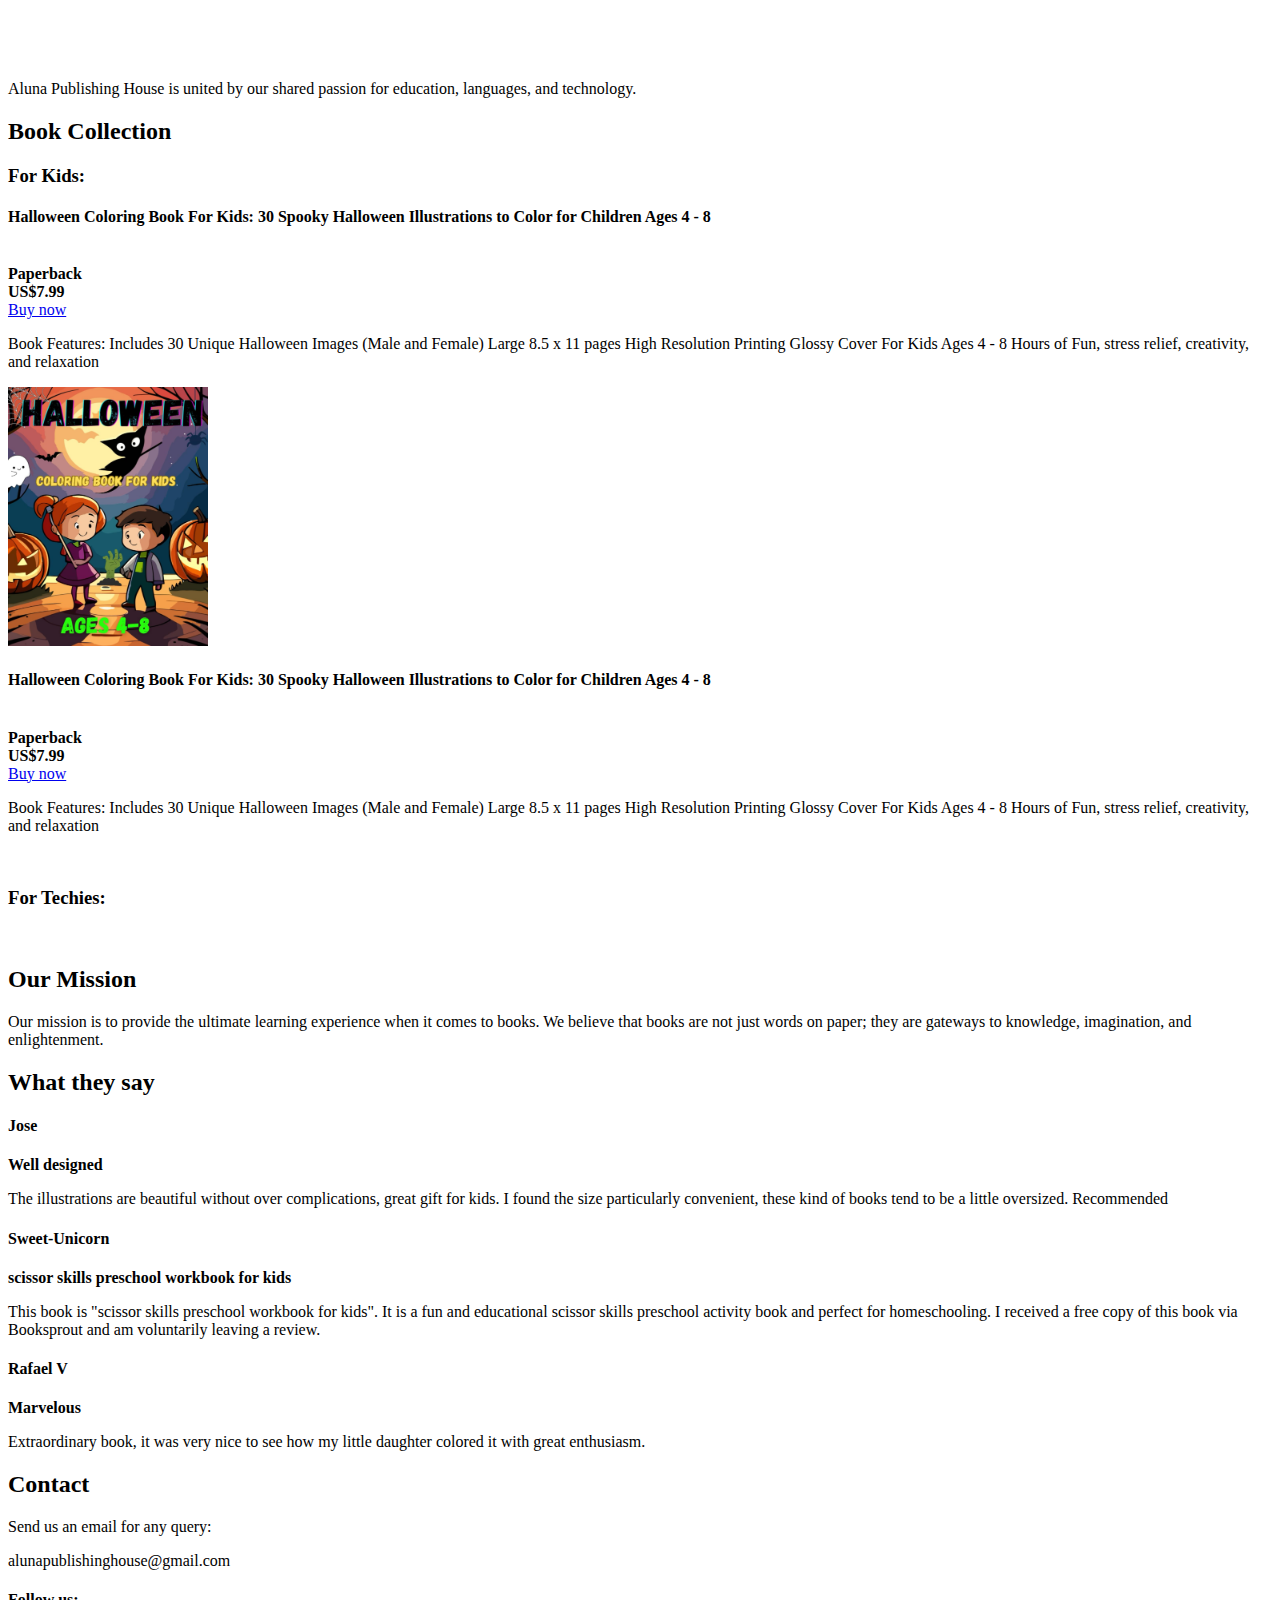
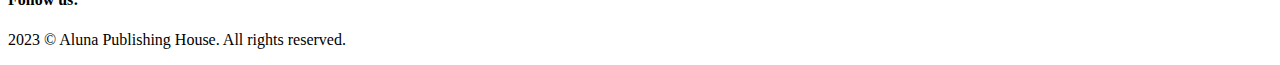
==== index.html @ 4206c988 "Create index.html" ====
<!DOCTYPE html>
<html lang="en">
  <head>
    <meta charset="UTF-8" />
    <meta name="viewport" content="width=device-width, initial-scale=1.0" />
    <title>Aluna Publishing House</title>
    <link rel="stylesheet" href="./styles.css" />
    <link rel="stylesheet" href="styles.css" />
    <link
      rel="stylesheet"
      href="https://site-assets.fontawesome.com/releases/v6.4.0/css/all.css"
    />
    <link
      rel="stylesheet"
      href="https://site-assets.fontawesome.com/releases/v6.4.0/css/sharp-solid.css"
    />
    <link
      rel="stylesheet"
      href="https://site-assets.fontawesome.com/releases/v6.4.0/css/sharp-regular.css"
    />
    <link
      rel="stylesheet"
      href="https://site-assets.fontawesome.com/releases/v6.4.0/css/sharp-light.css"
    />
    <link
      rel="stylesheet"
      href="https://unpkg.com/swiper/swiper-bundle.min.css"
    />
    <script src="https://unpkg.com/swiper/swiper-bundle.min.js"></script>
  </head>
  <body>
    <header>
      <div>
        <h1><img src="./logo.png" width="300px" alt="" /></h1>
        <p>
          Aluna Publishing House is united by our shared passion for education,
          languages, and technology.
        </p>
      </div>
    </header>
    <section class="books">
      <h2>Book Collection</h2>
      <h3>For Kids:</h3>
      <div>
        <div class="flex">
          <div class="book-info">
            <h4>
              Halloween Coloring Book For Kids: 30 Spooky Halloween
              Illustrations to Color for Children Ages 4 - 8
            </h4>
            <span class="stars"
              ><i class="fa-sharp fa-solid fa-star"></i>
              <i class="fa-sharp fa-solid fa-star"></i>
              <i class="fa-sharp fa-solid fa-star"></i>
              <i class="fa-sharp fa-solid fa-star"></i>
              <i class="fa-sharp fa-solid fa-star"></i
            ></span>
            <br />
            <b class="paperback">Paperback</b>
            <div class="price"><b>US$7.99</b></div>
            <a
              href="https://www.amazon.com/-/es/ALUNA-PUBLISHING-HOUSE/dp/B0CGYVZ9QR/"
              target="_blank"
              class="buy-button"
              >Buy now</a
            >
            <p>
              Book Features: Includes 30 Unique Halloween Images (Male and
              Female) Large 8.5 x 11 pages High Resolution Printing Glossy Cover
              For Kids Ages 4 - 8 Hours of Fun, stress relief, creativity, and
              relaxation
            </p>
          </div>
          <img src="./coloring-book.jpg" width="200px" alt="" />
        </div>
        <div class="flex">
          <div class="book-info">
            <h4>
              Halloween Coloring Book For Kids: 30 Spooky Halloween
              Illustrations to Color for Children Ages 4 - 8
            </h4>
            <span class="stars"
              ><i class="fa-sharp fa-solid fa-star"></i>
              <i class="fa-sharp fa-solid fa-star"></i>
              <i class="fa-sharp fa-solid fa-star"></i>
              <i class="fa-sharp fa-solid fa-star"></i>
              <i class="fa-sharp fa-solid fa-star"></i
            ></span>
            <br />
            <b class="paperback">Paperback</b>
            <div class="price"><b>US$7.99</b></div>
            <a
              href="https://www.amazon.com/-/es/Aluna-Publishing-House/dp/B0CJDFG2NN/"
              target="_blank"
              class="buy-button"
              >Buy now</a
            >
            <p>
              Book Features: Includes 30 Unique Halloween Images (Male and
              Female) Large 8.5 x 11 pages High Resolution Printing Glossy Cover
              For Kids Ages 4 - 8 Hours of Fun, stress relief, creativity, and
              relaxation
            </p>
          </div>
          <img src="./scissor-skills.jpg" width="200px" alt="" />
        </div>
      </div>
      <h3>For Techies:</h3>
    </section>
    <section class="mission">
      <img src="./mision.jpg" width="200px" alt="" />
      <h2>Our Mission</h2>
      <p>
        Our mission is to provide the ultimate learning experience when it comes
        to books. We believe that books are not just words on paper; they are
        gateways to knowledge, imagination, and enlightenment.
      </p>
    </section>


    <section class="testimonials">
      <h2>What they say</h2>
      <div class="slideshow-container">
        <div class="mySlides fade"><div class="testimonial-card">
          <div class="test-top">
            <h4>Jose</h4>
            <span class="stars"
            ><i class="fa-sharp fa-solid fa-star"></i>
            <i class="fa-sharp fa-solid fa-star"></i>
            <i class="fa-sharp fa-solid fa-star"></i>
            <i class="fa-sharp fa-solid fa-star"></i>
            <i class="fa-sharp fa-solid fa-star"></i
          ></span>
          </div>
          <div>
           
            <p><b>Well designed</b></p>
          </div>
          <p>
            The illustrations are beautiful without over complications, great
            gift for kids. I found the size particularly convenient, these kind
            of books tend to be a little oversized. Recommended
          </p>
        </div></div>
  
        <div class="mySlides fade"><div class="testimonial-card">
         <div class="test-top">
          <h4>Sweet-Unicorn</h4>
          <span class="stars"
          ><i class="fa-sharp fa-solid fa-star"></i>
          <i class="fa-sharp fa-solid fa-star"></i>
          <i class="fa-sharp fa-solid fa-star"></i>
          <i class="fa-sharp fa-solid fa-star"></i>
          <i class="fa-sharp fa-solid fa-star"></i
        ></span>
         </div>
          <div>
           
            <p><b>scissor skills preschool workbook for kids</b></p>
          </div>
          <p>
            This book is "scissor skills preschool workbook for kids". It is a
            fun and educational scissor skills preschool activity book and
            perfect for homeschooling. I received a free copy of this book via
            Booksprout and am voluntarily leaving a review.
          </p>
        </div></div>
  
        <div class="mySlides fade"><div class="testimonial-card">
          <div>
            <h4>Rafael V</h4>
            <span class="stars"
              ><i class="fa-sharp fa-solid fa-star"></i>
              <i class="fa-sharp fa-solid fa-star"></i>
              <i class="fa-sharp fa-solid fa-star"></i>
              <i class="fa-sharp fa-solid fa-star"></i>
              <i class="fa-sharp fa-solid fa-star"></i
            ></span>
          </div>
          <div>
            <p><b>Marvelous</b></p>
          </div>
          <p>
            Extraordinary book, it was very nice to see how my little daughter
            colored it with great enthusiasm.
          </p>
        </div></div>
  
        <a class="prev" onclick="plusSlides(-1)"><i class="fa-regular fa-arrow-left"></i></a>
        <a class="next" onclick="plusSlides(1)"><i class="fa-regular fa-arrow-right"></i></a>
      </div>
      <div style="text-align: center">
        <span class="dot" onclick="currentSlide(1)"></span>
        <span class="dot" onclick="currentSlide(2)"></span>
        <span class="dot" onclick="currentSlide(3)"></span>
      </div>
    </section>
    <footer>
      <div>
        <h2>Contact</h2>
        <p>Send us an email for any query:</p>
        <i class="fa-solid fa-envelope"></i> alunapublishinghouse@gmail.com
      </div>
      <div class="social">
        <h4>Follow us:</h4>
        <i class="fa-brands fa-facebook"></i>
        <i class="fa-brands fa-instagram"></i>
      </div>
      <p class="rights">
        2023 &copy; Aluna Publishing House. All rights reserved.
      </p>
    </footer>
    <script src="./script.js"></script>
  </body>
</html>
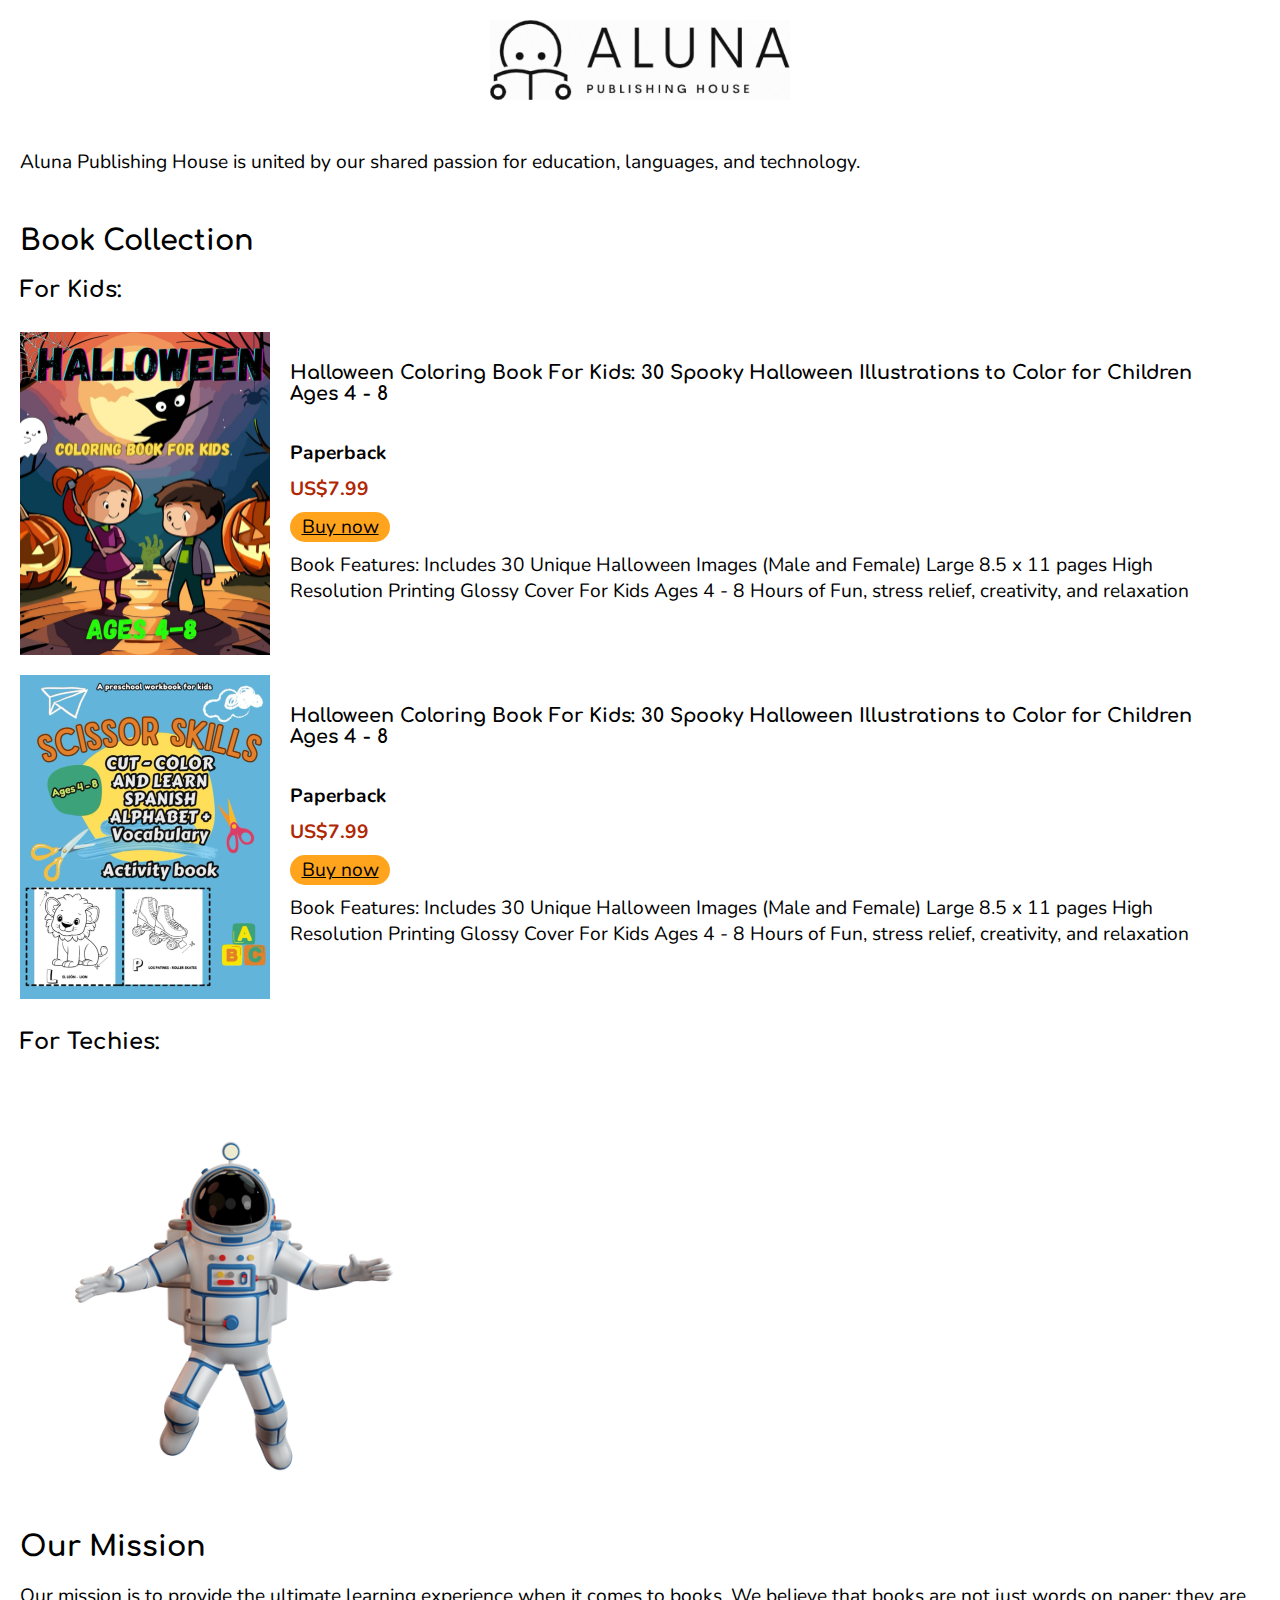
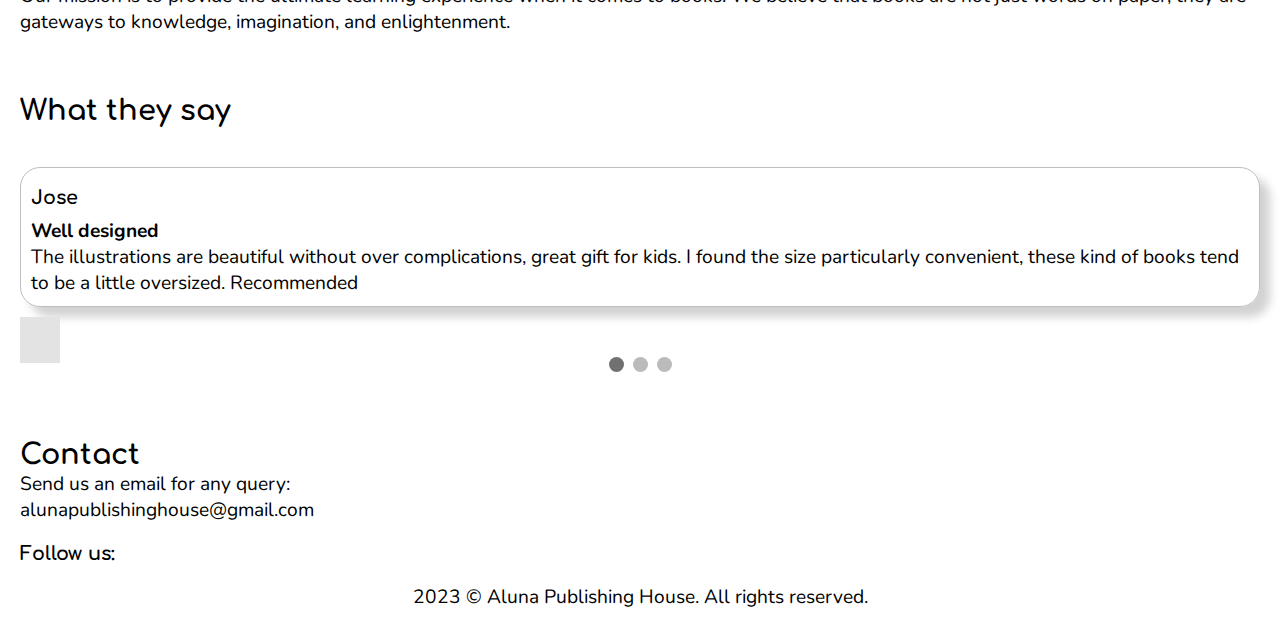
==== commit 53ab4e71: "Update index.html" ====
--- a/index.html
+++ b/index.html
@@ -108,13 +108,17 @@
       <h3>For Techies:</h3>
     </section>
     <section class="mission">
-      <img src="./mision.jpg" width="200px" alt="" />
-      <h2>Our Mission</h2>
+      <div>
+        <img src="./astronaut.webp" alt="">
+      </div>
+      <div>
+        <h2>Our Mission</h2>
       <p>
         Our mission is to provide the ultimate learning experience when it comes
         to books. We believe that books are not just words on paper; they are
         gateways to knowledge, imagination, and enlightenment.
       </p>
+      </div>
     </section>
 
 
@@ -168,6 +172,7 @@
   
         <div class="mySlides fade"><div class="testimonial-card">
           <div>
+           <di class="test-top">
             <h4>Rafael V</h4>
             <span class="stars"
               ><i class="fa-sharp fa-solid fa-star"></i>
@@ -176,6 +181,7 @@
               <i class="fa-sharp fa-solid fa-star"></i>
               <i class="fa-sharp fa-solid fa-star"></i
             ></span>
+           </di>
           </div>
           <div>
             <p><b>Marvelous</b></p>
@@ -186,8 +192,10 @@
           </p>
         </div></div>
   
-        <a class="prev" onclick="plusSlides(-1)"><i class="fa-regular fa-arrow-left"></i></a>
+        <div class="arrows">
+          <a class="prev" onclick="plusSlides(-1)"><i class="fa-regular fa-arrow-left"></i></a>
         <a class="next" onclick="plusSlides(1)"><i class="fa-regular fa-arrow-right"></i></a>
+        </div>
       </div>
       <div style="text-align: center">
         <span class="dot" onclick="currentSlide(1)"></span>
--- a/styles.css
+++ b/styles.css
@@ -0,0 +1,148 @@
+@import url("https://fonts.googleapis.com/css2?family=Agbalumo&family=Comfortaa:wght@300;400;500;600;700&family=Montserrat:ital,wght@0,100;0,200;0,300;0,400;0,500;0,600;0,700;0,800;0,900;1,100;1,200;1,300;1,400;1,500;1,600;1,700;1,800;1,900&family=Nunito:ital,wght@0,200;0,300;0,400;0,500;0,600;0,700;0,800;0,900;0,1000;1,200;1,300;1,400;1,500;1,600;1,700;1,800;1,900;1,1000&family=Roboto:ital,wght@0,100;0,300;0,400;0,500;0,700;0,900;1,100;1,300;1,400;1,500;1,700;1,900&display=swap");
+
+* {
+    margin: 0;
+    padding: 0;
+    box-sizing: border-box;
+}
+
+body {
+    font-size: 1.2rem;
+    font-family: 'Nunito', sans-serif;
+}
+
+h1, h2, h3, h4 {
+    font-family: 'Comfortaa';
+}
+
+header h1 {
+    text-align: center;
+    padding: 20px;
+}
+
+header p {
+    padding: 20px;
+}
+
+.books {
+    padding: 20px;
+}
+
+.books img {
+    width: 250px;
+}
+
+.books h2 {
+    padding: 10px 0px;
+}
+
+.books h3 {
+    padding: 10px 0px;
+}
+
+.books h4 {
+    padding: 10px 0px;
+}
+
+.book-info {
+    padding: 20px;
+}
+
+.buy-button {
+    background: #FFA41C;
+    border-radius: 20px;
+    color: #000;
+    padding: 2px;
+    margin: 10px 0px;
+    display: block;
+    width: 100px;
+    text-align: center;
+}
+
+.price {
+    color: #B12704;
+    margin: 10px 0px;
+}
+
+.stars {
+    color: #FFA41C;
+    margin: 20px 0px;
+}
+
+.flex {
+    display: flex;
+    flex-direction: row-reverse;
+    margin: 20px 0px;
+}
+
+.mission {
+    padding: 20px;
+}
+
+.mission img {
+    width: 400px;
+}
+
+.mission h2{
+    padding: 20px 0px;
+}
+
+.paperback {
+    margin: 20px 0px;
+}
+
+.testimonials {
+    padding: 20px;
+}
+
+.testimonials h2 {
+    padding: 20px 0px;
+}
+
+.testimonial-card {
+    border: 1px solid #bfbebe;
+    padding: 10px;
+    border-radius: 20px;
+    margin: 20px 0px;
+    box-shadow: 10px 10px 10px #d2d2d2;
+}
+
+footer {
+    padding: 20px;
+}
+
+footer div {
+    margin: 20px 0px;
+}
+
+.rights {
+    text-align: center;
+}
+
+/* The dots/bullets/indicators */
+.dot {
+  cursor: pointer;
+  height: 15px;
+  width: 15px;
+  margin: 0 2px;
+  background-color: #bbb;
+  border-radius: 50%;
+  display: inline-block;
+  transition: background-color 0.6s ease;
+}
+
+.active, .dot:hover {
+  background-color: #717171;
+}
+
+.prev, .next {
+    padding: 10px;
+    background: #e3e3e3;
+    cursor: pointer;
+}
+
+.test-top {
+    display: flex;
+    align-items: center; 
+    gap: 10px;
+}--- a/styles.css
+++ b/styles.css
@@ -0,0 +1,148 @@
+@import url("https://fonts.googleapis.com/css2?family=Agbalumo&family=Comfortaa:wght@300;400;500;600;700&family=Montserrat:ital,wght@0,100;0,200;0,300;0,400;0,500;0,600;0,700;0,800;0,900;1,100;1,200;1,300;1,400;1,500;1,600;1,700;1,800;1,900&family=Nunito:ital,wght@0,200;0,300;0,400;0,500;0,600;0,700;0,800;0,900;0,1000;1,200;1,300;1,400;1,500;1,600;1,700;1,800;1,900;1,1000&family=Roboto:ital,wght@0,100;0,300;0,400;0,500;0,700;0,900;1,100;1,300;1,400;1,500;1,700;1,900&display=swap");
+
+* {
+    margin: 0;
+    padding: 0;
+    box-sizing: border-box;
+}
+
+body {
+    font-size: 1.2rem;
+    font-family: 'Nunito', sans-serif;
+}
+
+h1, h2, h3, h4 {
+    font-family: 'Comfortaa';
+}
+
+header h1 {
+    text-align: center;
+    padding: 20px;
+}
+
+header p {
+    padding: 20px;
+}
+
+.books {
+    padding: 20px;
+}
+
+.books img {
+    width: 250px;
+}
+
+.books h2 {
+    padding: 10px 0px;
+}
+
+.books h3 {
+    padding: 10px 0px;
+}
+
+.books h4 {
+    padding: 10px 0px;
+}
+
+.book-info {
+    padding: 20px;
+}
+
+.buy-button {
+    background: #FFA41C;
+    border-radius: 20px;
+    color: #000;
+    padding: 2px;
+    margin: 10px 0px;
+    display: block;
+    width: 100px;
+    text-align: center;
+}
+
+.price {
+    color: #B12704;
+    margin: 10px 0px;
+}
+
+.stars {
+    color: #FFA41C;
+    margin: 20px 0px;
+}
+
+.flex {
+    display: flex;
+    flex-direction: row-reverse;
+    margin: 20px 0px;
+}
+
+.mission {
+    padding: 20px;
+}
+
+.mission img {
+    width: 400px;
+}
+
+.mission h2{
+    padding: 20px 0px;
+}
+
+.paperback {
+    margin: 20px 0px;
+}
+
+.testimonials {
+    padding: 20px;
+}
+
+.testimonials h2 {
+    padding: 20px 0px;
+}
+
+.testimonial-card {
+    border: 1px solid #bfbebe;
+    padding: 10px;
+    border-radius: 20px;
+    margin: 20px 0px;
+    box-shadow: 10px 10px 10px #d2d2d2;
+}
+
+footer {
+    padding: 20px;
+}
+
+footer div {
+    margin: 20px 0px;
+}
+
+.rights {
+    text-align: center;
+}
+
+/* The dots/bullets/indicators */
+.dot {
+  cursor: pointer;
+  height: 15px;
+  width: 15px;
+  margin: 0 2px;
+  background-color: #bbb;
+  border-radius: 50%;
+  display: inline-block;
+  transition: background-color 0.6s ease;
+}
+
+.active, .dot:hover {
+  background-color: #717171;
+}
+
+.prev, .next {
+    padding: 10px;
+    background: #e3e3e3;
+    cursor: pointer;
+}
+
+.test-top {
+    display: flex;
+    align-items: center; 
+    gap: 10px;
+}